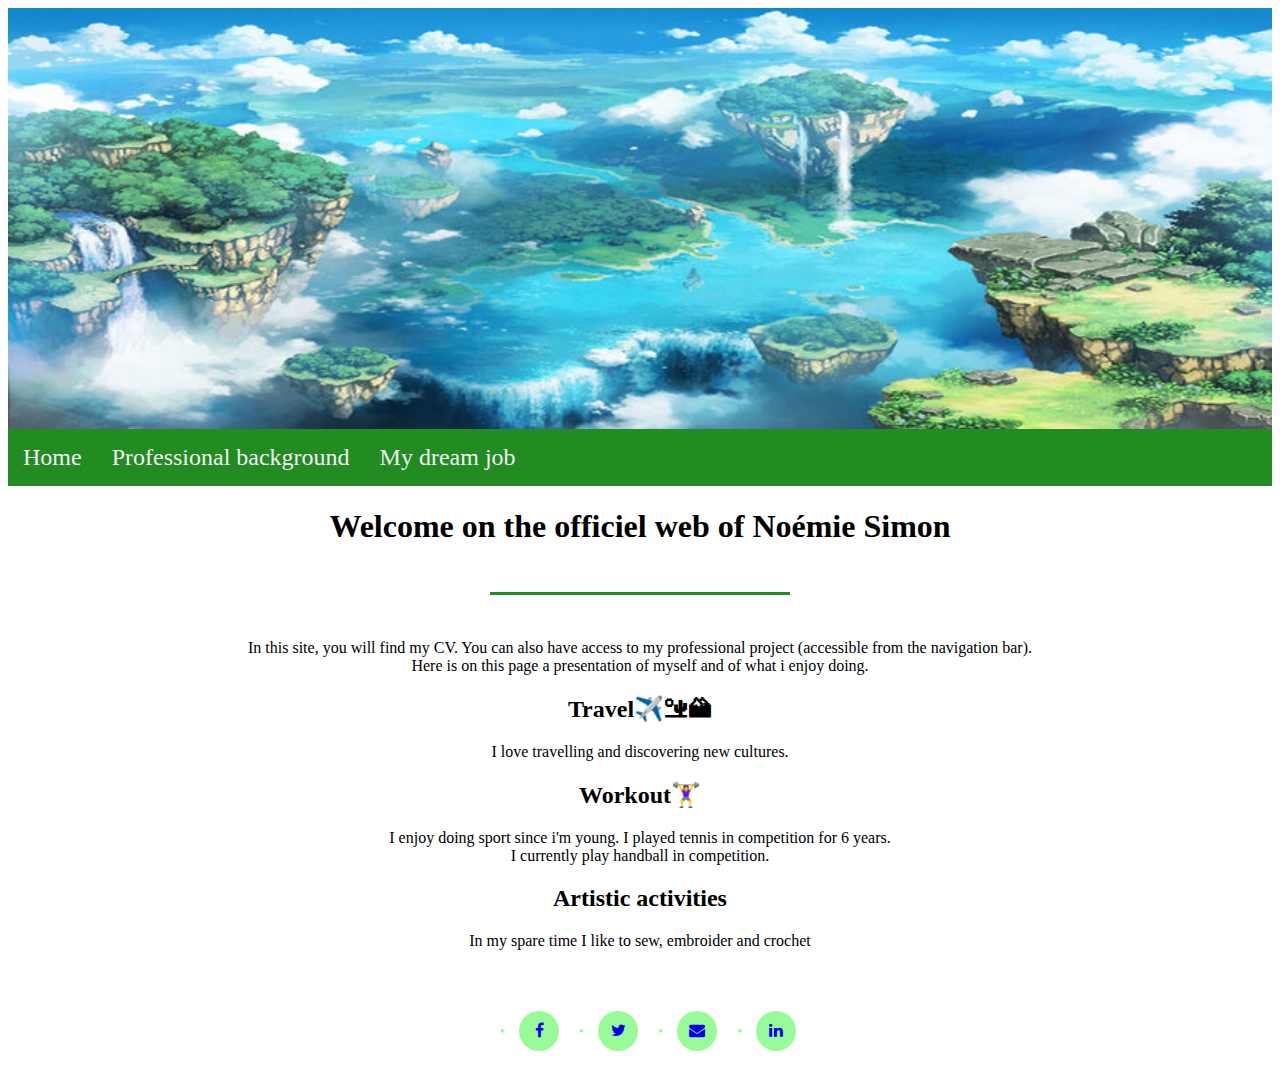
==== index.html @ df158b0a "Add files via upload" ====
<!DOCTYPE HTML PUBLIC "-//W3C//DTD HTML 4.01 Transitional/EN"> 
<html>
  <head>
    <title>Noémie's profile</title>
    <link rel="stylesheet" href="style.css">
    <meta charset="utf-8">
    <link rel="stylesheet" href="https://cdnjs.cloudflare.com/ajax/libs/font-awesome/4.7.0/css/font-awesome.min.css" >
  </head>
  <body>
<div class="header">
    <img src ="paysage.jpg" class ="banniere"> 
</div>
<div class ="navbar">
  <ul>
  <a class ="active" href ="index.html">Home</a> 
  <a href="cv.html">Professional background</a>
  <a href="my-dream-job.html">My dream job</a>
</ul>
</div>
<div id="Accueil"> 
  <p><h1>Welcome on the officiel web of Noémie Simon</h1><br>
    <HR ALIGN=CENTER WIDTH="300" size="5"><br><br>
    In this site, you will find my CV.
    You can also have access to my professional project (accessible from the navigation bar).</br>
    Here is on this page a presentation of myself and of what i enjoy doing.
    </p>
     <h2> Travel✈️🏜🏔</h2>
      <p>I love travelling and discovering new cultures.

     <h2> Workout🏋️‍♀️</h2>
      <p>I enjoy doing sport since i'm young. I played tennis in competition for 6 years.<br>
        I currently play handball in competition.
    <h2>Artistic activities</h2>
      <p>In my spare time I like to sew, embroider and crochet</p>
</p>
</div>

<footer class = "site-footer"> <div class="footer"> 
            <ul class="icons">
              <li><a class="facebook" href="https://fr-fr.facebook.com/smn.noemie/" target="_blank"><i class="fa fa-facebook"></i></a></li>
              <li><a class="twitter" href="https://twitter.com/nono_smn" target="_blank"><i class="fa fa-twitter"></i></a></li>
              <li><a class="gmail" href="mailto:noemie.simon03@gmail.com" target="_blank"><i class="fa fa-envelope"></i></a></li>
              <li><a class="linkedin" href="https://www.linkedin.com/in/noemie-simon-80223221a" target="_blank"><i class="fa fa-linkedin"></i></a></li>
            </ul>
          </div>
        </footer>

  </body>
---- style.css ----
.banniere{          
  width: 100%;
  height: 100%;
  margin: 0;
  display: block;
}
.navbar {             
  overflow: hidden;
  margin-left: 0;
  background: forestgreen;
}
.navbar a {               
  float : left;
  color: #f2f2f2;
  padding: 15px 15px 15px;
  text-decoration: none;
  font-size: x-large;
}
.navbar a:hover {         
  background-color: palegreen;
  color: white;
}
.site-footer{
  background-color: white;          
  padding:45px 0 20px;
  font-size:15px;
  line-height:24px;
  text-align: center;
}
.site-footer .icons a {             
  width:40px;
  height:40px;
  line-height:40px;
  margin-left:6px;
  margin-right:0;
  border-radius:100%;
  background-color: palegreen;
}

.footer-links {
  padding-left:0;
  list-style:none;
}                                 

.footer-links.inline li{
  display:inline-block;
}
.icons {                        
  padding-left:0;
  margin-bottom:0;
  list-style:none;
}

.icons li {
  display:inline-block;
  margin-bottom:4px;
}
.icons a{
  font-size:16px;
  display:inline-block;
  line-height:44px;
  width:44px;
  height:44px;
  text-align:center;
  margin-right:8px;
  border-radius:100%;
  -webkit-transition:all .2s linear;
  -o-transition:all .2s linear;
  transition:all .2s linear;
}
#Accueil {
  text-align: center;
}

#gauche{              
  width: 350px;
  height: 800px;
  background-color:white;
  float: left;
  color: black;
  padding-left: 10px;
}

#milieu{                     
  display: table-cell;
  border-left: 1px;
  justify-content: center;
  padding-left: 250px;
  text-align: left;
 }
ul{
  list-style-type:none;
  padding: 0;
  margin: 0;
}
li{
  padding-left: 16px;
}
li::before{
  content: "•";
  padding-right: 8px;
  color: palegreen;
}
iframe{
  padding-left: 300px;
}

hr {
  background-color: forestgreen;
  border: none;
}
.my-dream-job{
  text-align: center;
  padding-left: 300px;
  padding-right: 400px;
  padding-top: 50px;
}
.container {
  width: 700px;
  margin: 40px auto;
  padding-bottom: 40px;
}
.card-white{
  padding: 30px;
  border: 30px;
  background-color: palegreen;
}

#haut-gauche{              
  width: 350px;
  height: 800px;
  background-color:#ffe7d4;
  float: left;
  color: black;
  padding-left: 10px;
}
#haut-gauche h1{  
  color: orange;
}
#haut-gauche h2{
  color: orange;
}
#haut-gauche h3{
  color: orange;
}
.image-circle{             
  margin-left: 50px;
  border-radius: 50%;
}
#droite {                     
  display: table-cell;
  border-left: 1px;
  justify-content: center;
  padding-left: 250px;
  text-align: left;
}
#droite h3{                          
  text-align: center;
}
.trait{
  background-color: orange;        
  height: 1pt;
  width: 75%;
  padding-left: 20px;
}
mark{
  color: black;
  background-color:#ffe7d4;         
}
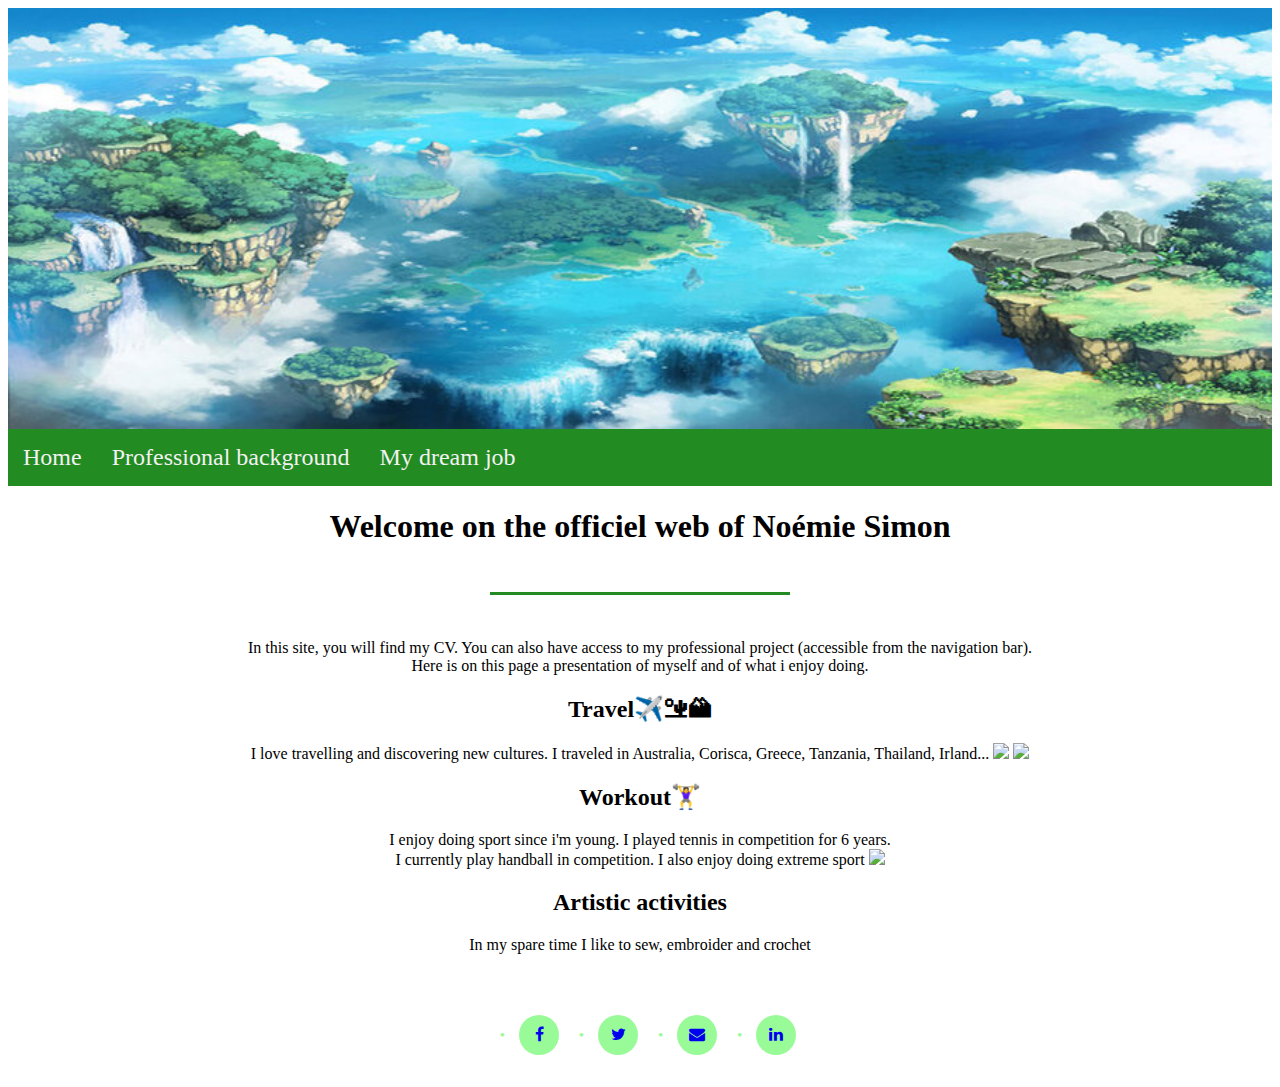
==== commit 8254bcf2: "Update index.html" ====
--- a/index.html
+++ b/index.html
@@ -25,11 +25,14 @@
     Here is on this page a presentation of myself and of what i enjoy doing.
     </p>
      <h2> Travel✈️🏜🏔</h2>
-      <p>I love travelling and discovering new cultures.
+      <p>I love travelling and discovering new cultures. I traveled in Australia, Corisca, Greece, Tanzania, Thailand, Irland...
+      <img src="corsica.jpg">
+      <img src="corsica2.jpg">
 
      <h2> Workout🏋️‍♀️</h2>
       <p>I enjoy doing sport since i'm young. I played tennis in competition for 6 years.<br>
-        I currently play handball in competition.
+        I currently play handball in competition. I also enjoy doing extreme sport
+        <img src="parachute.jpg">
     <h2>Artistic activities</h2>
       <p>In my spare time I like to sew, embroider and crochet</p>
 </p>
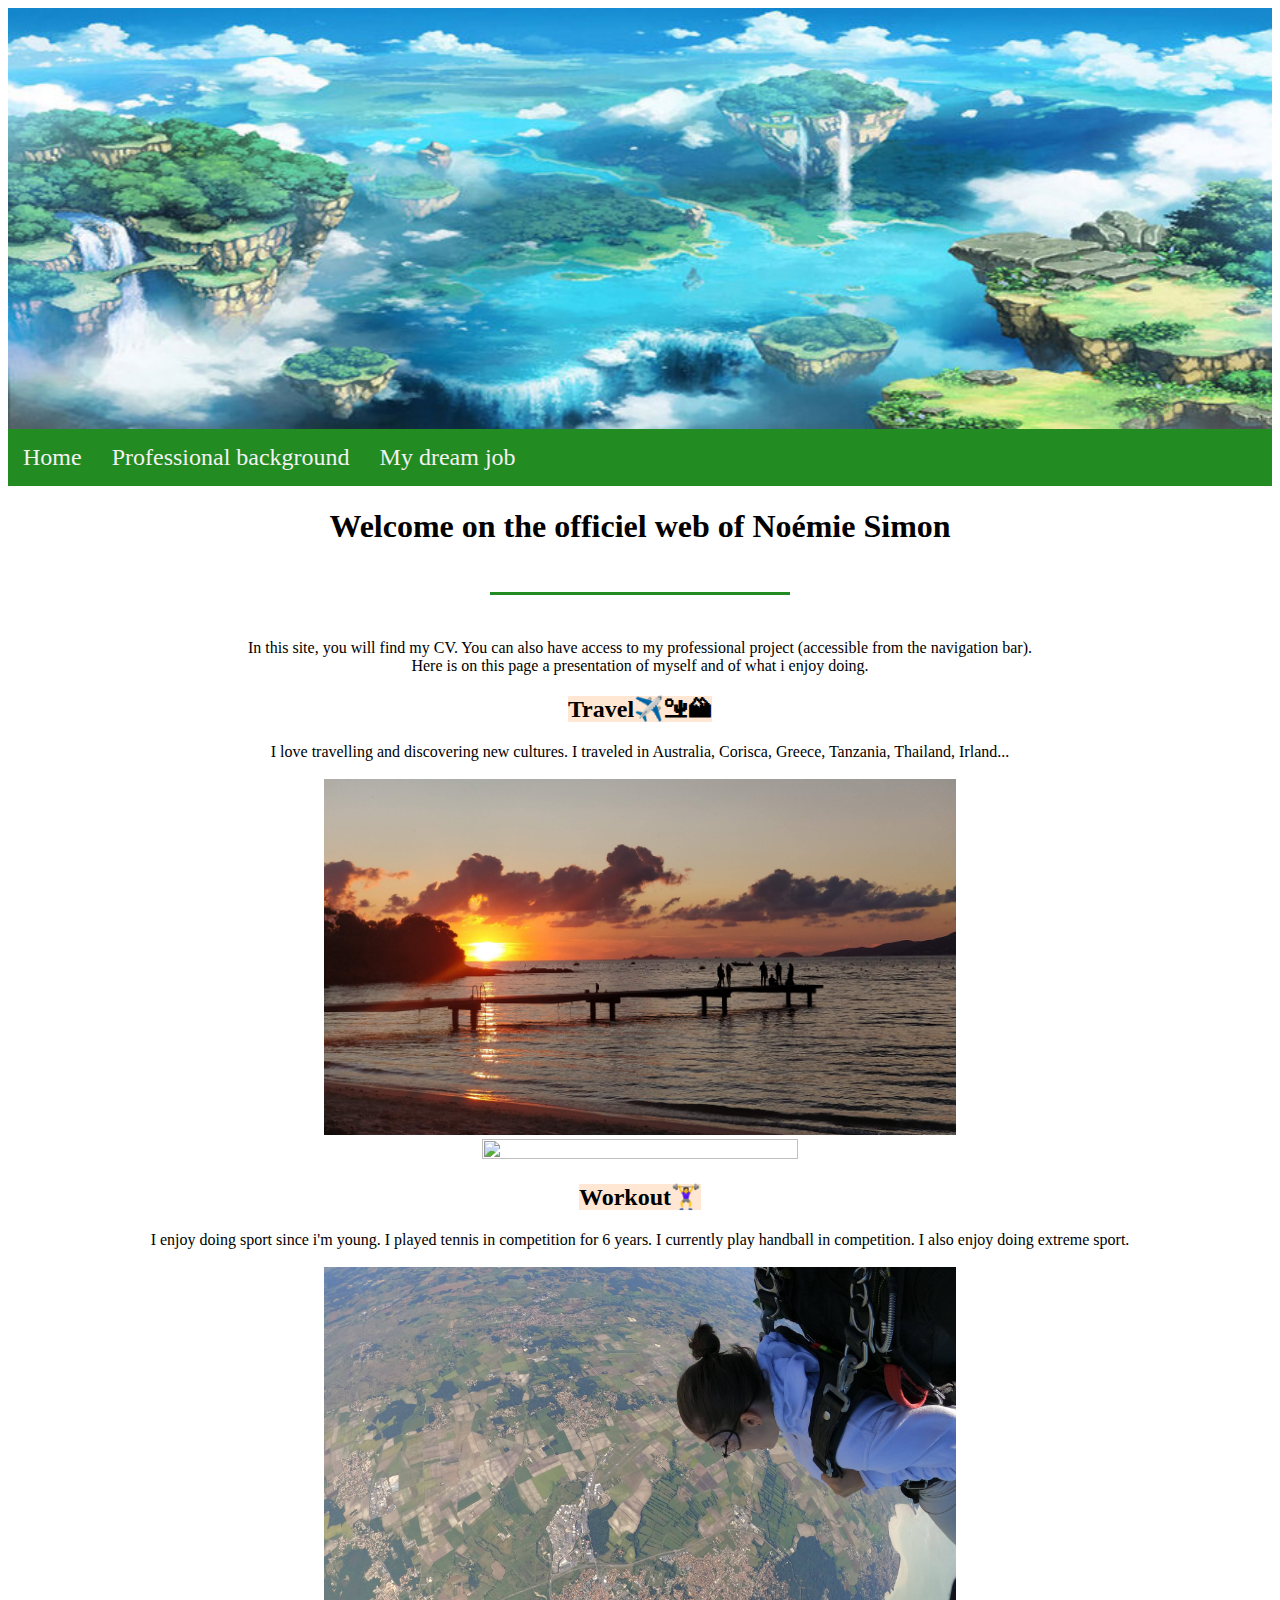
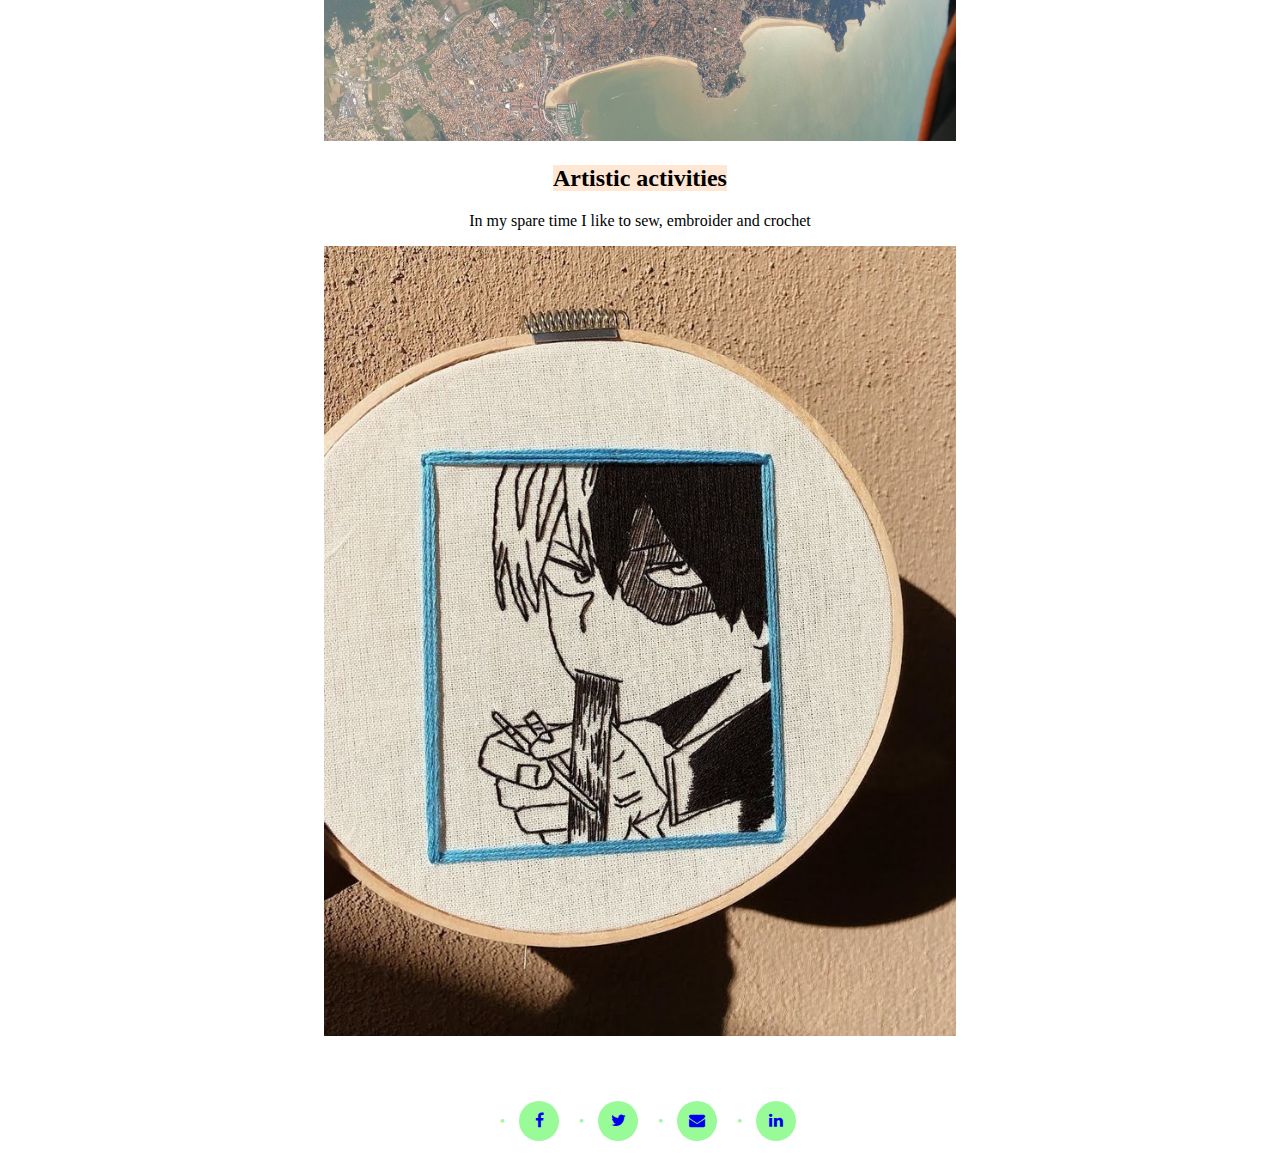
==== commit 9dd53bcc: "Add files via upload" ====
--- a/index.html
+++ b/index.html
@@ -24,17 +24,17 @@
     You can also have access to my professional project (accessible from the navigation bar).</br>
     Here is on this page a presentation of myself and of what i enjoy doing.
     </p>
-     <h2> Travel✈️🏜🏔</h2>
-      <p>I love travelling and discovering new cultures. I traveled in Australia, Corisca, Greece, Tanzania, Thailand, Irland...
-      <img src="corsica.jpg">
-      <img src="corsica2.jpg">
-
-     <h2> Workout🏋️‍♀️</h2>
-      <p>I enjoy doing sport since i'm young. I played tennis in competition for 6 years.<br>
-        I currently play handball in competition. I also enjoy doing extreme sport
-        <img src="parachute.jpg">
-    <h2>Artistic activities</h2>
+     <h2><mark> Travel✈️🏜🏔 </mark></h2>
+      <p>I love travelling and discovering new cultures. I traveled in Australia, Corisca, Greece, Tanzania, Thailand, Irland...<br><br>
+<img src="corsica.jpg"width="50%" height="50%"> <br>
+<img src="corsica2.jpg"width="50%" height="50%">
+     <h2><mark> Workout🏋️‍♀️ <mark></h2>
+      <p>I enjoy doing sport since i'm young. I played tennis in competition for 6 years.
+        I currently play handball in competition. I also enjoy doing extreme sport. <br><br>
+<img src="parachute.jpg"width="50%" height="50%">
+    <h2><mark> Artistic activities <mark></h2>
       <p>In my spare time I like to sew, embroider and crochet</p>
+<img src="broderie.jpg"width="50%" height="50%">
 </p>
 </div>
 
